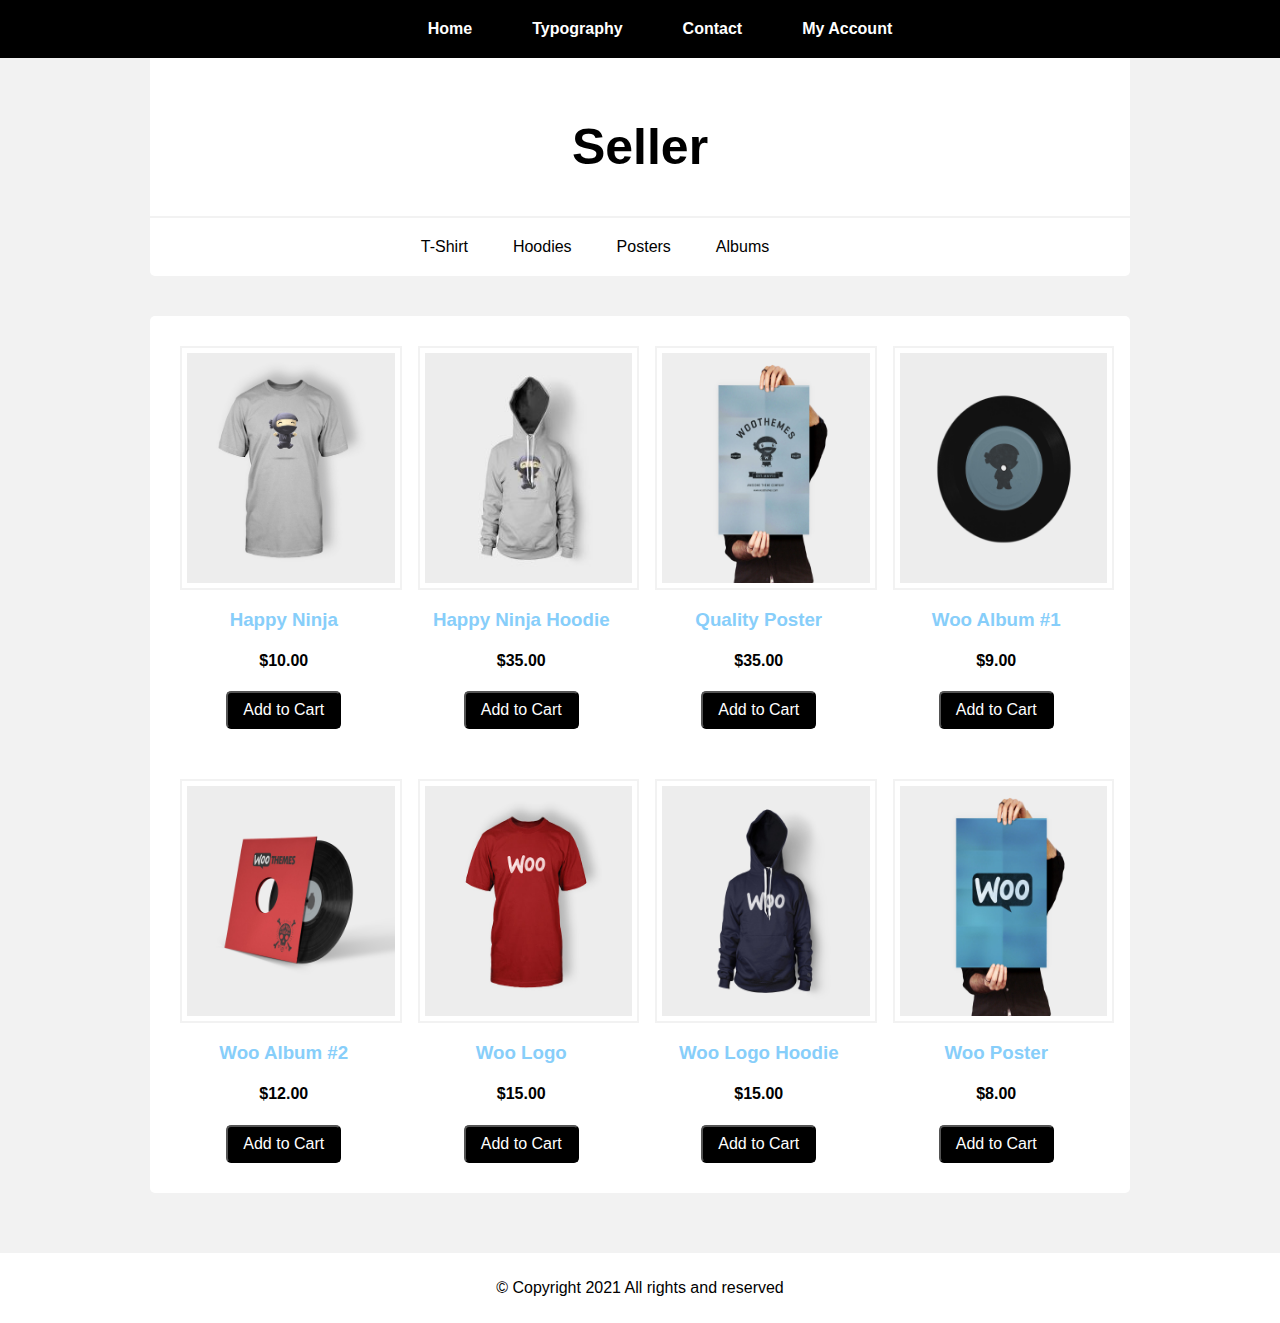
==== index.html @ fc5a5e7e "footer added" ====
<!DOCTYPE html>
<html lang="en">

<head>
    <meta charset="UTF-8">
    <meta http-equiv="X-UA-Compatible" content="IE=edge">
    <meta name="viewport" content="width=device-width, initial-scale=1.0">
    <!-- Font Awesome Icons-------- -->
    <link rel="stylesheet" href="https://use.fontawesome.com/releases/v5.15.4/css/all.css"
        integrity="sha384-DyZ88mC6Up2uqS4h/KRgHuoeGwBcD4Ng9SiP4dIRy0EXTlnuz47vAwmeGwVChigm" crossorigin="anonymous">
    <!-- CSS Styles--------- -->
    <link rel="stylesheet" href="./Style/Style.css">

    <title>Bargain Max</title>
</head>


<body>
    <header>
        <nav>
            <ul>
                <li><a href="#">Home</a></li>
                <li><a href="#">Typography</a></li>
                <li><a href="#">Contact</a></li>
                <li><a href="#">My Account</a></li>
            </ul>
        </nav>
    </header>


    <!-- Seller Section Start here------- -->
    <section class="seller-section">
        <div>
            <h1 class="seller-h1">Seller</h1>
        </div>

        <div>
            <ul class="seller-navigation">
                <li><a href="#">T-Shirt</a></li>
                <li><a href="#">Hoodies</a></li>
                <li><a href="#">Posters</a></li>
                <li><a href="#">Albums</a></li>
                <li><a href="#">
                        <i class="fas fa-shopping-cart"></i>
                    </a></li>
            </ul>
        </div>
    </section>


    <!-- Products Section start here-------- -->
    <section class="product-section">
        <div class="products-container">


            <div class="product">
                <div class="product-img-div">
                    <img src="./images/1.png" alt="">
                </div>
                <div class="product-cart-texts">
                    <h3>Happy Ninja</h3>
                    <h4>$10.00</h4>
                    <button><i class="fas fa-shopping-cart"></i> Add to Cart </button>
                </div>
            </div>

            <div class="product">
                <div class="product-img-div">
                    <img src="./images/2.jpg" alt="">
                </div>
                <div class="product-cart-texts">
                    <h3>Happy Ninja Hoodie</h3>
                    <h4>$35.00</h4>
                    <button><i class="fas fa-shopping-cart"></i> Add to Cart </button>
                </div>
            </div>

            <div class="product">
                <div class="product-img-div">
                    <img src="./images/3.jpg" alt="">
                </div>
                <div class="product-cart-texts">
                    <h3>Quality Poster</h3>
                    <h4>$35.00</h4>
                    <button><i class="fas fa-shopping-cart"></i> Add to Cart </button>
                </div>
            </div>

            <div class="product">
                <div class="product-img-div">
                    <img src="./images/4.jpg" alt="">
                </div>
                <div class="product-cart-texts">
                    <h3>Woo Album #1</h3>
                    <h4>$9.00</h4>
                    <button><i class="fas fa-shopping-cart"></i> Add to Cart </button>
                </div>
            </div>

            <div class="product">
                <div class="product-img-div">
                    <img src="./images/5.jpg" alt="">
                </div>
                <div class="product-cart-texts">
                    <h3>Woo Album #2</h3>
                    <h4>$12.00</h4>
                    <button><i class="fas fa-shopping-cart"></i> Add to Cart </button>
                </div>
            </div>

            <div class="product">
                <div class="product-img-div">
                    <img src="./images/6.jpg" alt="">
                </div>
                <div class="product-cart-texts">
                    <h3>Woo Logo</h3>
                    <h4>$15.00</h4>
                    <button><i class="fas fa-shopping-cart"></i> Add to Cart </button>
                </div>
            </div>

            <div class="product">
                <div class="product-img-div">
                    <img src="./images/7.jpg" alt="">
                </div>
                <div class="product-cart-texts">
                    <h3>Woo Logo Hoodie</h3>
                    <h4>$15.00</h4>
                    <button><i class="fas fa-shopping-cart"></i> Add to Cart </button>
                </div>
            </div>

            <div class="product">
                <div class="product-img-div">
                    <img src="./images/8.jpg" alt="">
                </div>
                <div class="product-cart-texts">
                    <h3>Woo Poster</h3>
                    <h4>$8.00</h4>
                    <button><i class="fas fa-shopping-cart"></i> Add to Cart </button>
                </div>
            </div>
        </div>
    </section>


    <footer>
        <div class="footer-texts">
            <p>© Copyright 2021 All rights and reserved</p>
        </div>
    </footer>


</body>

</html>
---- Style/Style.css ----
html, body{
    margin: 0;
    padding: 0;
    background-color: #f2f2f2;
    font-family:Arial, Helvetica, sans-serif ;
}



/* Header Section Start here------ */
nav{
    background-color: black;
}

nav ul{
    display: flex;
    max-width: 980px;
    margin: auto;
    justify-content: center;
    align-items: center;
}

nav ul li{
    list-style: none;
}

nav ul li a{
    color: white;
    text-decoration: none;
    font-weight: 600;
    display: inline-block;
    padding: 20px 30px;
    transition: 0.3s;
}

nav ul li a:hover{
    background-color: white;
    color: black;
}






/* Seller Section Start here-------- */
.seller-section{
    background-color: white;
    max-width: 980px;
    margin: auto;
    text-align: center;
    padding-top: 20px;
    border-bottom-left-radius: 5px;
    border-bottom-right-radius: 5px;
}
.seller-h1{
    margin: 40px 0px;
    font-size: 50px;
}

.seller-navigation{
    border-top: 2px solid #f2f2f2;
    padding: 20px 0px;
    display: flex;
    justify-content: center;
    align-items: center;
}
.seller-navigation li{
list-style: none;
}

.seller-navigation li a{
    display: inline-block;
    text-decoration: none;
    margin-right: 45px;
    color: black;
}






/* Products Section Start here------ */
.product-section{
    background-color: white;
    max-width: 980px;
    margin: 40px auto 60px auto;
    border-radius: 5px;
}

.products-container{
    padding: 30px;
    display: grid;
    grid-template-columns: repeat(4, 1fr);
    grid-gap: 50px 30px;
}

.product-img-div{
    height: 230px;
    width: 100%;
    padding: 5px;
    border: 2px solid #f2f2f2;
}

.product-img-div img{
    width: 100%;
    height: 100%;
}

.product-cart-texts{
    text-align: center;
}

.product-cart-texts h3{
    color: lightskyblue;
}

.product-cart-texts button{
    padding: 8px 15px;
    cursor: pointer;
    background-color: black;
    color: white;
    font-weight: 500;
    font-size: 16px;
    border-radius: 5px;
    transition: 0.3s;
}



/* Footer section start here */

footer{
    background-color: white;
    padding: 10px;
}

.footer-texts{
    max-width: 980px;
    margin: auto;
    text-align: center;
}
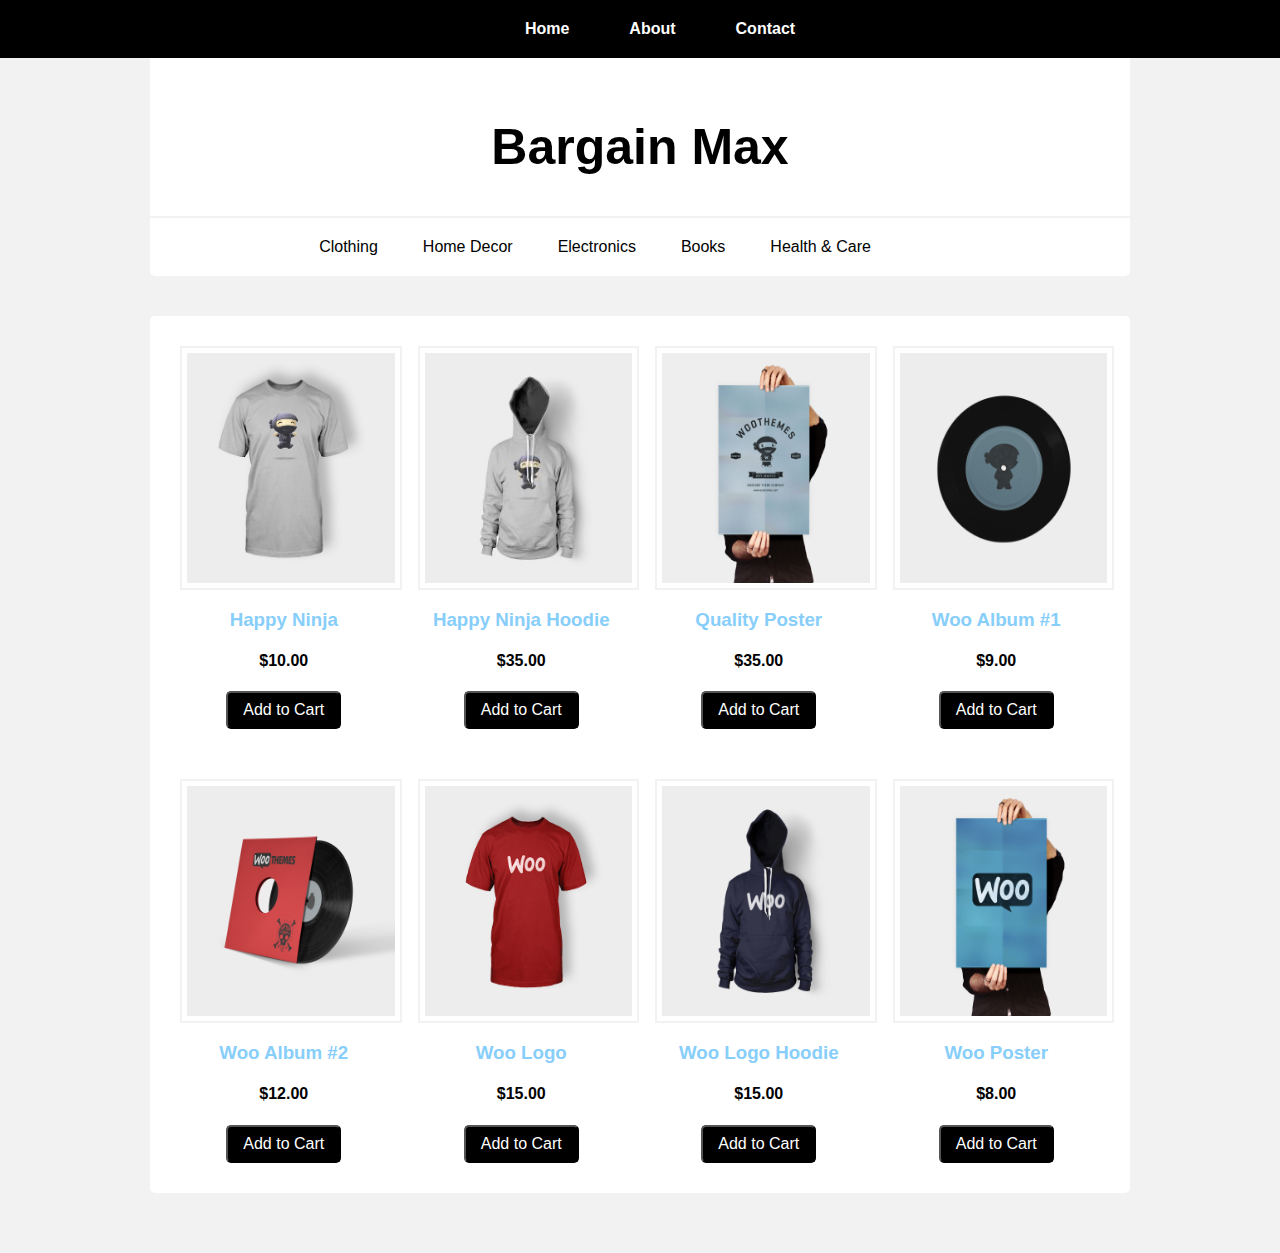
==== commit fdb0f83c: "version1" ====
--- a/index.html
+++ b/index.html
@@ -20,9 +20,8 @@
         <nav>
             <ul>
                 <li><a href="#">Home</a></li>
-                <li><a href="#">Typography</a></li>
+                <li><a href="#">About</a></li>
                 <li><a href="#">Contact</a></li>
-                <li><a href="#">My Account</a></li>
             </ul>
         </nav>
     </header>
@@ -31,15 +30,18 @@
     <!-- Seller Section Start here------- -->
     <section class="seller-section">
         <div>
-            <h1 class="seller-h1">Seller</h1>
+            <h1 class="seller-h1">
+                Bargain Max
+            </h1>
         </div>
 
         <div>
             <ul class="seller-navigation">
-                <li><a href="#">T-Shirt</a></li>
-                <li><a href="#">Hoodies</a></li>
-                <li><a href="#">Posters</a></li>
-                <li><a href="#">Albums</a></li>
+                <li><a href="#">Clothing</a></li>
+                <li><a href="#">Home Decor</a></li>
+                <li><a href="#">Electronics</a></li>
+                <li><a href="#">Books</a></li>
+                <li><a href="#">Health & Care</a></li>
                 <li><a href="#">
                         <i class="fas fa-shopping-cart"></i>
                     </a></li>
@@ -144,11 +146,7 @@
     </section>
 
 
-    <footer>
-        <div class="footer-texts">
-            <p>© Copyright 2021 All rights and reserved</p>
-        </div>
-    </footer>
+
 
 
 </body>
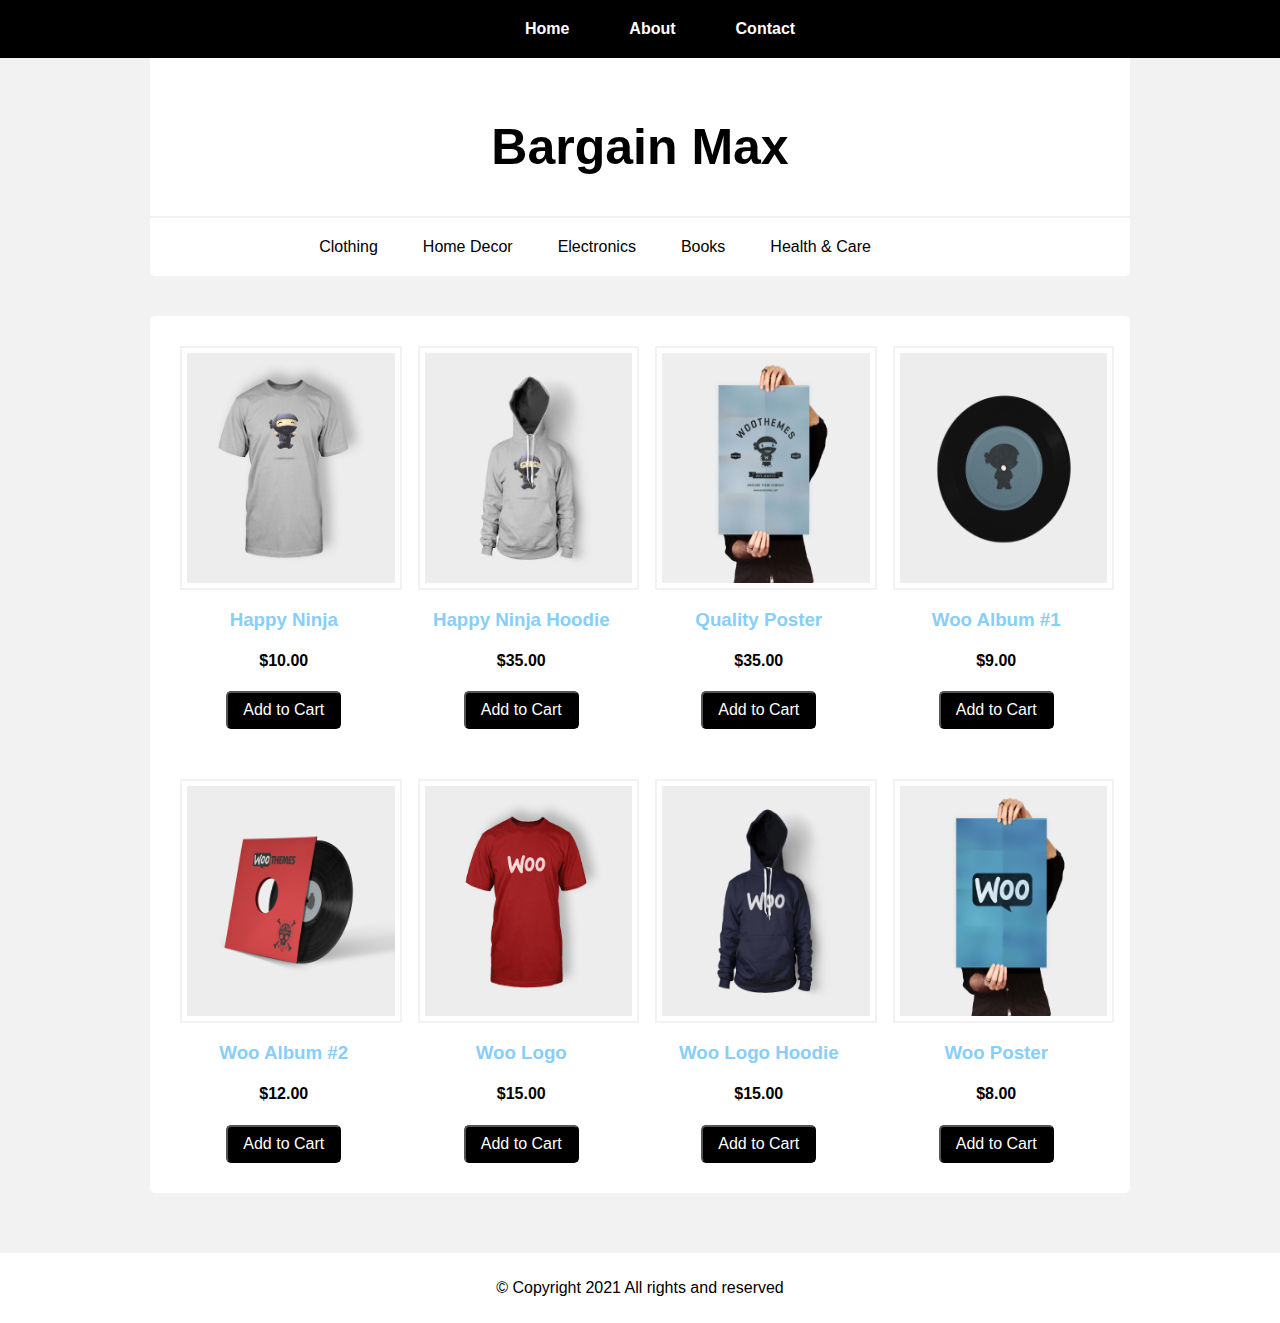
==== commit b8980b53: "Merge branch 'main' of github.com-work:silverindigo/BargainMax into version1" ====
--- a/index.html
+++ b/index.html
@@ -146,7 +146,11 @@
     </section>
 
 
-
+    <footer>
+        <div class="footer-texts">
+            <p>© Copyright 2021 All rights and reserved</p>
+        </div>
+    </footer>
 
 
 </body>
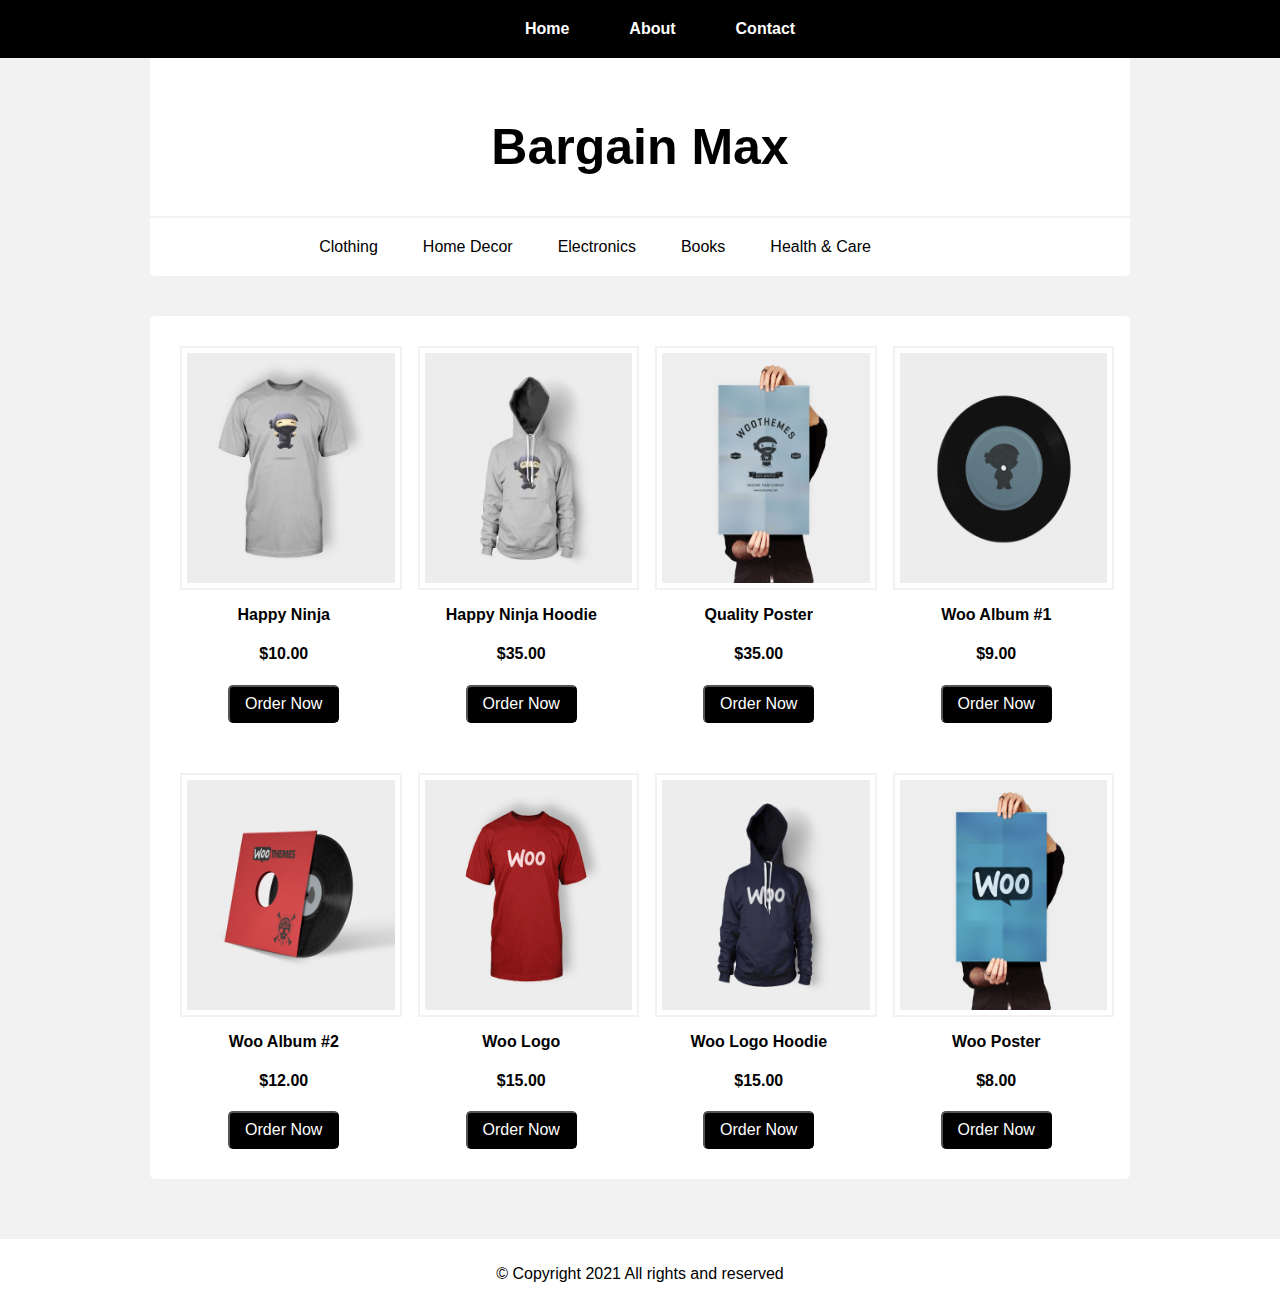
==== commit ced72702: "Changes" ====
--- a/index.html
+++ b/index.html
@@ -19,9 +19,9 @@
     <header>
         <nav>
             <ul>
-                <li><a href="#">Home</a></li>
-                <li><a href="#">About</a></li>
-                <li><a href="#">Contact</a></li>
+                <li><a href="index.html">Home</a></li>
+                <li><a href="about.html">About</a></li>
+                <li><a href="contact.html">Contact</a></li>
             </ul>
         </nav>
     </header>
@@ -51,8 +51,8 @@
 
 
     <!-- Products Section start here-------- -->
-    <section class="product-section">
-        <div class="products-container">
+    <section class="main-section">
+        <div class="main-container products-container">
 
 
             <div class="product">
@@ -62,7 +62,7 @@
                 <div class="product-cart-texts">
                     <h3>Happy Ninja</h3>
                     <h4>$10.00</h4>
-                    <button><i class="fas fa-shopping-cart"></i> Add to Cart </button>
+                    <button><i class="fas fa-shopping-cart"></i> Order Now </button>
                 </div>
             </div>
 
@@ -73,7 +73,7 @@
                 <div class="product-cart-texts">
                     <h3>Happy Ninja Hoodie</h3>
                     <h4>$35.00</h4>
-                    <button><i class="fas fa-shopping-cart"></i> Add to Cart </button>
+                    <button><i class="fas fa-shopping-cart"></i> Order Now </button>
                 </div>
             </div>
 
@@ -84,7 +84,7 @@
                 <div class="product-cart-texts">
                     <h3>Quality Poster</h3>
                     <h4>$35.00</h4>
-                    <button><i class="fas fa-shopping-cart"></i> Add to Cart </button>
+                    <button><i class="fas fa-shopping-cart"></i> Order Now </button>
                 </div>
             </div>
 
@@ -95,7 +95,7 @@
                 <div class="product-cart-texts">
                     <h3>Woo Album #1</h3>
                     <h4>$9.00</h4>
-                    <button><i class="fas fa-shopping-cart"></i> Add to Cart </button>
+                    <button><i class="fas fa-shopping-cart"></i> Order Now </button>
                 </div>
             </div>
 
@@ -106,7 +106,7 @@
                 <div class="product-cart-texts">
                     <h3>Woo Album #2</h3>
                     <h4>$12.00</h4>
-                    <button><i class="fas fa-shopping-cart"></i> Add to Cart </button>
+                    <button><i class="fas fa-shopping-cart"></i> Order Now </button>
                 </div>
             </div>
 
@@ -117,7 +117,7 @@
                 <div class="product-cart-texts">
                     <h3>Woo Logo</h3>
                     <h4>$15.00</h4>
-                    <button><i class="fas fa-shopping-cart"></i> Add to Cart </button>
+                    <button><i class="fas fa-shopping-cart"></i> Order Now </button>
                 </div>
             </div>
 
@@ -128,7 +128,7 @@
                 <div class="product-cart-texts">
                     <h3>Woo Logo Hoodie</h3>
                     <h4>$15.00</h4>
-                    <button><i class="fas fa-shopping-cart"></i> Add to Cart </button>
+                    <button><i class="fas fa-shopping-cart"></i> Order Now </button>
                 </div>
             </div>
 
@@ -139,7 +139,7 @@
                 <div class="product-cart-texts">
                     <h3>Woo Poster</h3>
                     <h4>$8.00</h4>
-                    <button><i class="fas fa-shopping-cart"></i> Add to Cart </button>
+                    <button><i class="fas fa-shopping-cart"></i> Order Now </button>
                 </div>
             </div>
         </div>
--- a/Style/Style.css
+++ b/Style/Style.css
@@ -82,15 +82,18 @@
 
 
 /* Products Section Start here------ */
-.product-section{
+.main-section{
     background-color: white;
     max-width: 980px;
     margin: 40px auto 60px auto;
     border-radius: 5px;
 }
 
+.main-container{
+    padding: 30px;
+}
+
 .products-container{
-    padding: 30px;
     display: grid;
     grid-template-columns: repeat(4, 1fr);
     grid-gap: 50px 30px;
@@ -113,7 +116,8 @@
 }
 
 .product-cart-texts h3{
-    color: lightskyblue;
+    color: black;
+    font-size: 16px;
 }
 
 .product-cart-texts button{
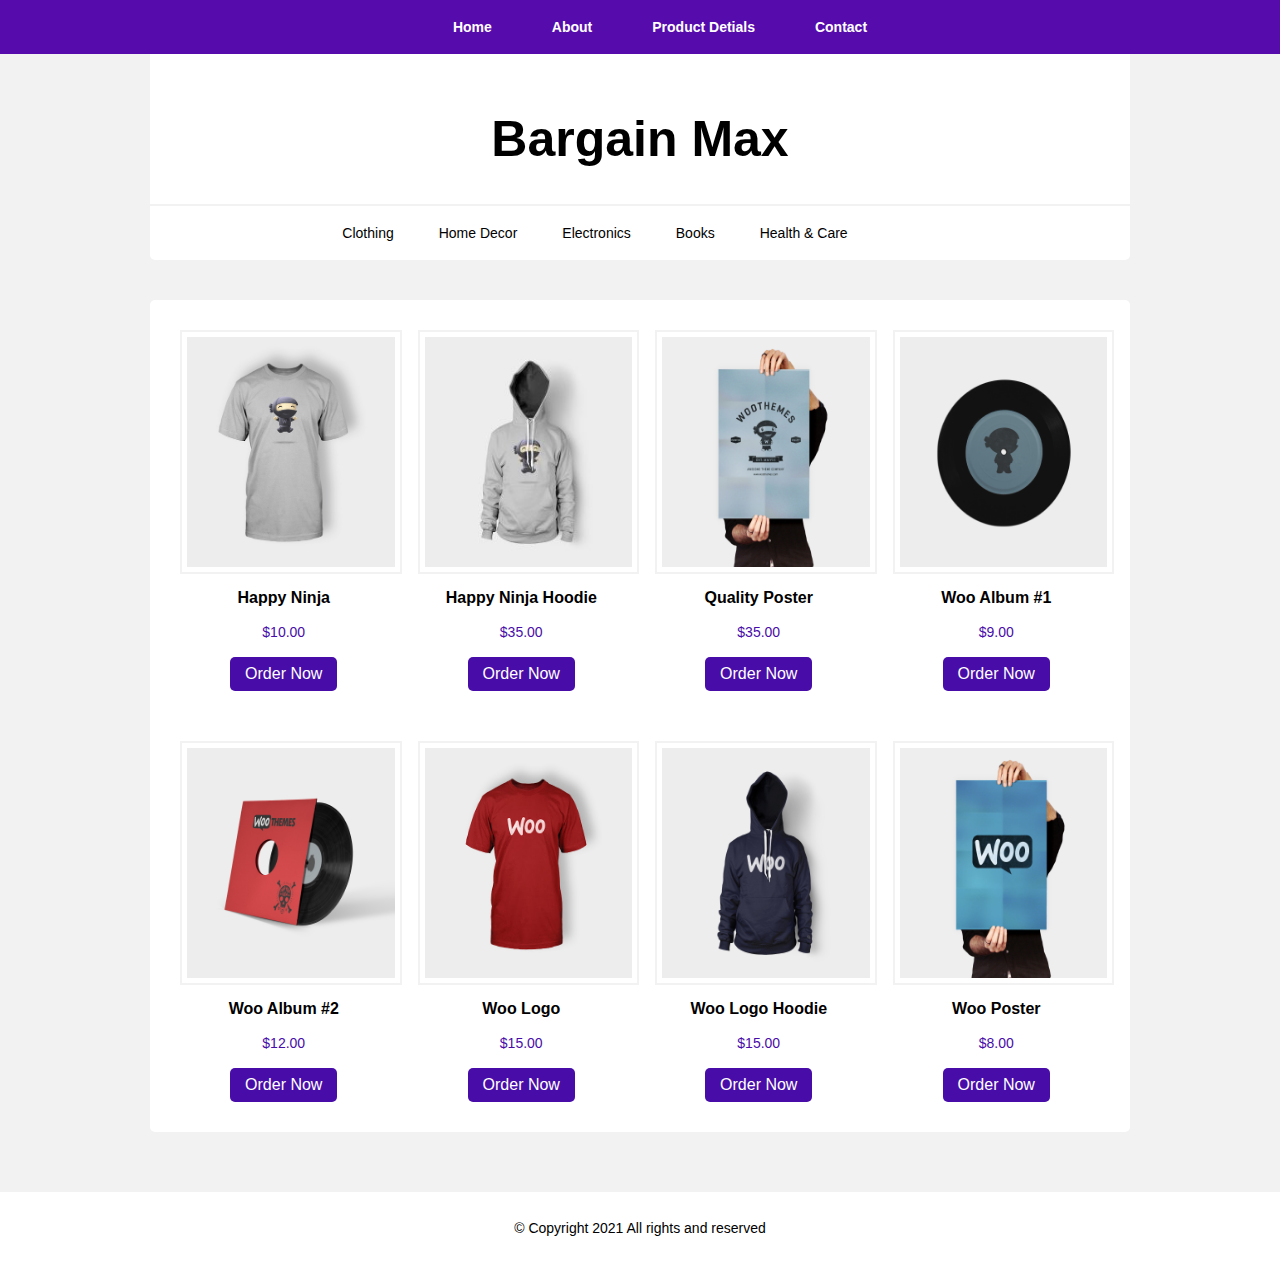
==== commit 8f982538: "pull the about.html page and added new product-details.html page" ====
--- a/index.html
+++ b/index.html
@@ -21,6 +21,7 @@
             <ul>
                 <li><a href="index.html">Home</a></li>
                 <li><a href="about.html">About</a></li>
+                <li><a href="product-details.html">Product Detials</a></li>
                 <li><a href="contact.html">Contact</a></li>
             </ul>
         </nav>
--- a/Style/Style.css
+++ b/Style/Style.css
@@ -3,13 +3,17 @@
     padding: 0;
     background-color: #f2f2f2;
     font-family:Arial, Helvetica, sans-serif ;
-}
-
-
+    font-size: 14px;
+    line-height: 1;
+}
+
+p {
+    line-height: 1.8;
+}
 
 /* Header Section Start here------ */
 nav{
-    background-color: black;
+    background-color: #560BAD;
 }
 
 nav ul{
@@ -35,7 +39,7 @@
 
 nav ul li a:hover{
     background-color: white;
-    color: black;
+    color: #480CA8;
 }
 
 
@@ -76,6 +80,11 @@
     color: black;
 }
 
+.seller-navigation li a:hover,
+.seller-navigation li a:active {
+    color:#480CA8
+}
+
 
 
 
@@ -120,21 +129,77 @@
     font-size: 16px;
 }
 
+.product-cart-texts h4{
+    color: #480CA8;
+    font-weight: normal;
+}
+
 .product-cart-texts button{
     padding: 8px 15px;
     cursor: pointer;
-    background-color: black;
+    background-color: #480CA8;
     color: white;
     font-weight: 500;
     font-size: 16px;
     border-radius: 5px;
     transition: 0.3s;
-}
+    border: none;
+}
+
+
+
+
+
+/* Product Details Section start here */
+.product-details-container{
+    padding: 20px;
+    display: grid;
+    grid-template-columns: repeat(3, 1fr);
+    grid-gap: 40px;
+}
+
+.details-img-div img{
+    width: 100%;
+    height: 100%;
+}
+
+.details-texts{
+  grid-column: span 2;
+}
+.details-texts button{
+        padding: 8px 15px;
+    cursor: pointer;
+    background-color: #480CA8;
+    color: white;
+    font-weight: 500;
+    font-size: 16px;
+    border-radius: 5px;
+    transition: 0.3s;
+    border: none;
+}
+
+.details-texts h1{
+    font-size: 35px;
+    color:rgb(71, 71, 71);
+}
+
+.details-texts h3{
+    font-size: 23px;
+}
+.details-texts p{
+font-size: 16px;
+}
+
+.details-tags{
+    color: #480CA8;
+}
+
+
+
 
 
 
 /* Footer section start here */
-
 footer{
     background-color: white;
     padding: 10px;
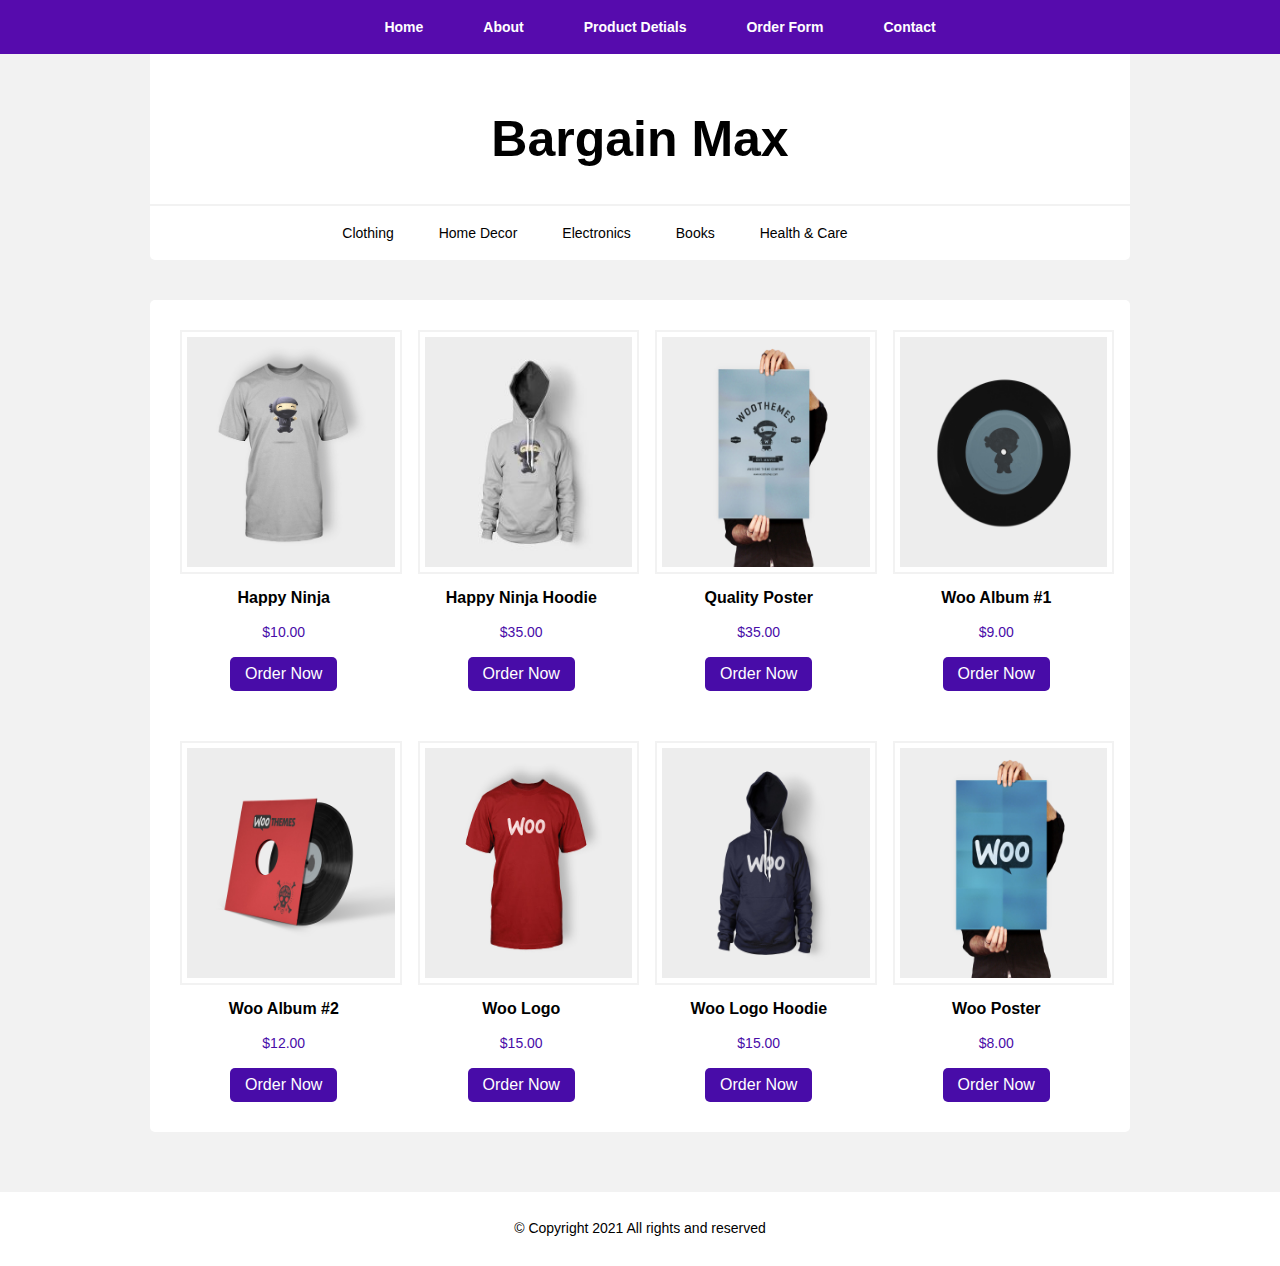
==== commit 9e28794b: "order-form created but do no completed" ====
--- a/index.html
+++ b/index.html
@@ -22,6 +22,7 @@
                 <li><a href="index.html">Home</a></li>
                 <li><a href="about.html">About</a></li>
                 <li><a href="product-details.html">Product Detials</a></li>
+                <li><a href="order-form.html">Order Form</a></li>
                 <li><a href="contact.html">Contact</a></li>
             </ul>
         </nav>
--- a/Style/Style.css
+++ b/Style/Style.css
@@ -199,6 +199,32 @@
 
 
 
+/* Order for Section start here */
+.order-form-div{
+    text-align: center;
+    padding: 10px;
+}
+.order-form-div h1{
+    font-size: 30px;
+    color: rgb(71, 71, 71);
+}
+
+.order-form{
+    margin: 20px 0px;
+    display: grid;
+    grid-template-columns: repeat(2, 1fr);
+    
+}
+
+
+
+
+
+
+
+
+
+
 /* Footer section start here */
 footer{
     background-color: white;
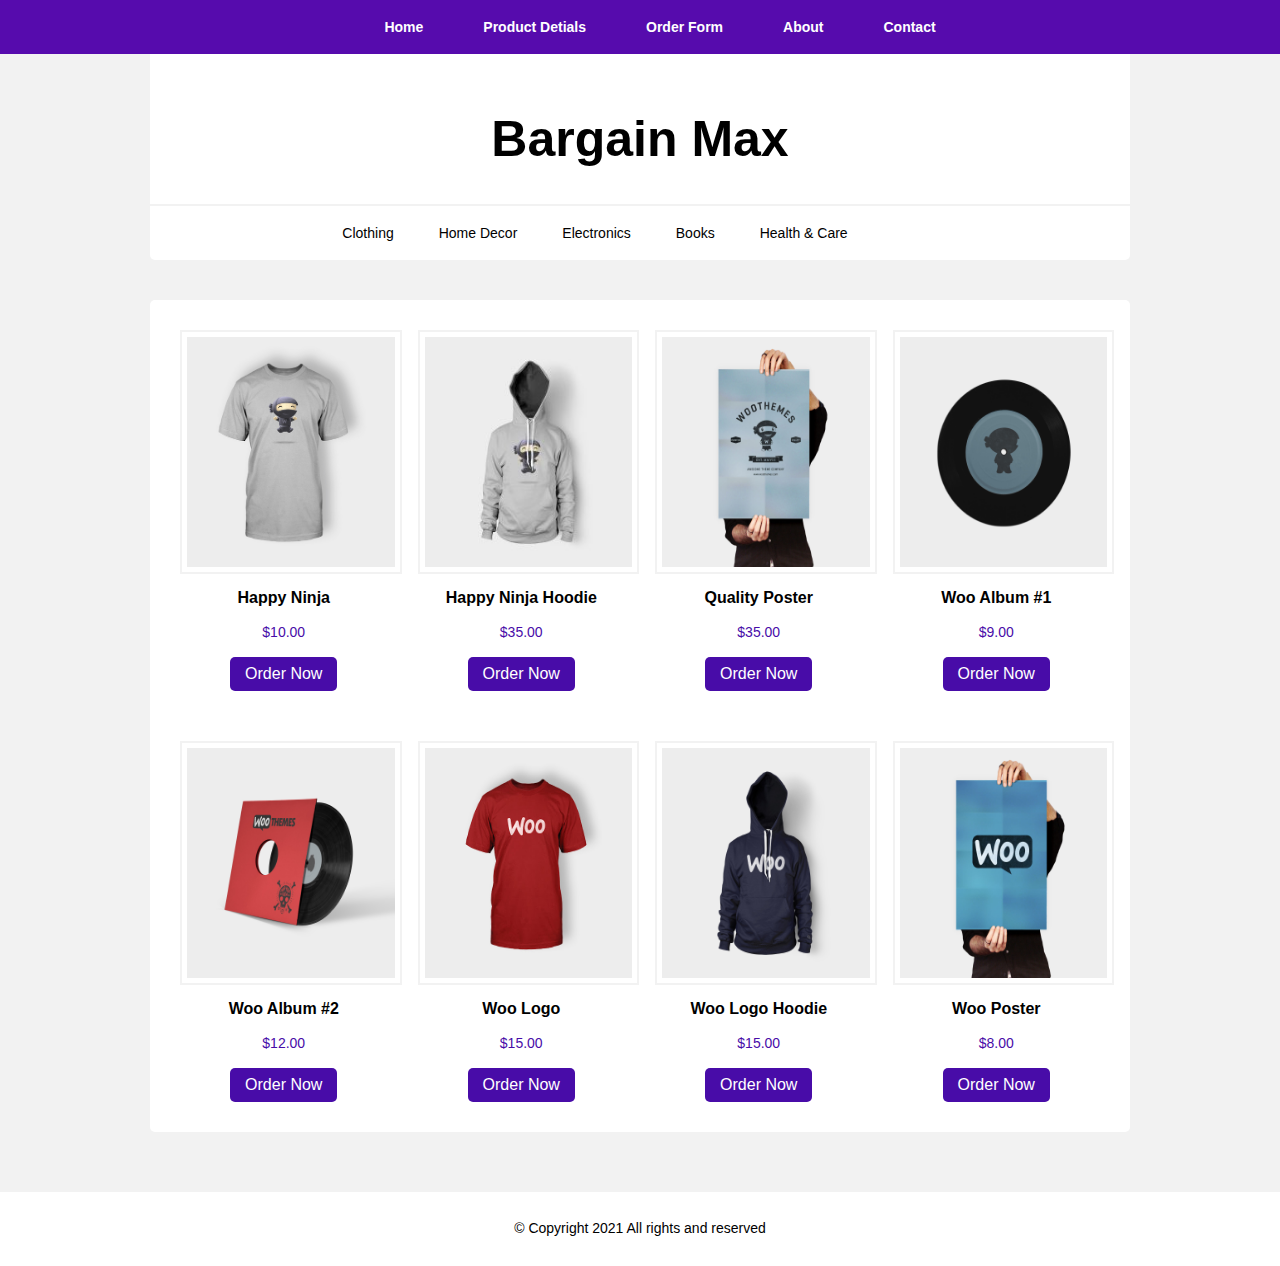
==== commit 29e5f384: "Order form complete and contact.html page added" ====
--- a/index.html
+++ b/index.html
@@ -20,9 +20,9 @@
         <nav>
             <ul>
                 <li><a href="index.html">Home</a></li>
-                <li><a href="about.html">About</a></li>
                 <li><a href="product-details.html">Product Detials</a></li>
                 <li><a href="order-form.html">Order Form</a></li>
+                <li><a href="about.html">About</a></li>
                 <li><a href="contact.html">Contact</a></li>
             </ul>
         </nav>
--- a/Style/Style.css
+++ b/Style/Style.css
@@ -197,29 +197,58 @@
 
 
 
-
-
-/* Order for Section start here */
+/* Order form Section start here */
 .order-form-div{
     text-align: center;
-    padding: 10px;
+    padding: 40px;
 }
 .order-form-div h1{
+        margin-bottom: 30px;
     font-size: 30px;
     color: rgb(71, 71, 71);
 }
 
-.order-form{
-    margin: 20px 0px;
+.inputs-row{
     display: grid;
     grid-template-columns: repeat(2, 1fr);
-    
-}
-
-
-
-
-
+    grid-gap: 0px 60px;
+    align-items: center;
+    font-size: 18px;
+}
+
+.input-feilds{
+display: grid;
+grid-template-columns: repeat(2, 1fr);
+}
+.input-feilds p{
+    text-align: left;
+}
+
+.input-feilds span{
+    display: flex;
+    align-items: center;
+}
+
+.input-feilds input, select{
+    padding: 8px;
+    font-size: 18px;
+    outline: none;
+    margin-left: 8px;
+}
+
+.input-feilds button{
+    padding: 10px ;
+    cursor: pointer;
+    background-color: #480CA8;
+    color: white;
+    font-weight: 500;
+    font-size: 18px;
+    border-radius: 5px;
+    transition: 0.3s;
+    border: none;
+    margin-left: 10px;
+    margin-top: 25px;
+}
 
 
 
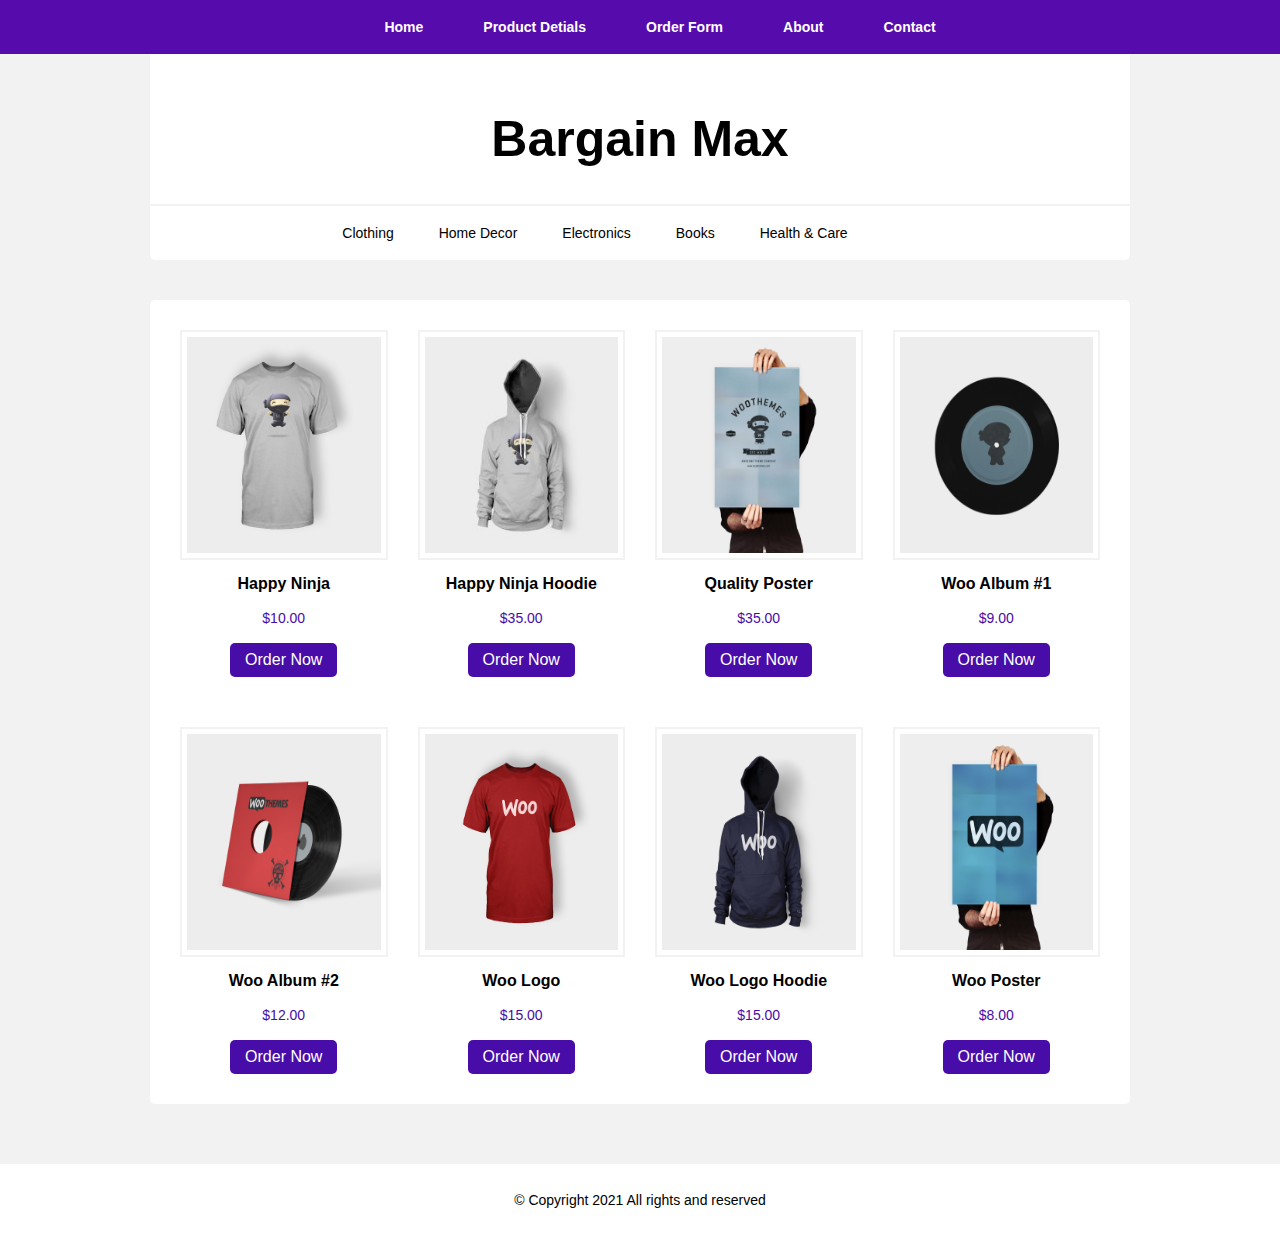
==== commit 06ca608a: "some texts and styles changed" ====
--- a/index.html
+++ b/index.html
@@ -29,7 +29,7 @@
     </header>
 
 
-    <!-- Seller Section Start here------- -->
+    <!-- Seller Section Start here--------->
     <section class="seller-section">
         <div>
             <h1 class="seller-h1">
--- a/Style/Style.css
+++ b/Style/Style.css
@@ -5,7 +5,13 @@
     font-family:Arial, Helvetica, sans-serif ;
     font-size: 14px;
     line-height: 1;
-}
+      box-sizing: border-box;
+}
+*, *:before, *:after {
+  box-sizing: inherit;
+}
+
+
 
 p {
     line-height: 1.8;
@@ -197,58 +203,52 @@
 
 
 
-/* Order form Section start here */
-.order-form-div{
-    text-align: center;
-    padding: 40px;
-}
-.order-form-div h1{
+
+/* //--------------------------------------- */
+.form-div{
+padding: 25px;
+text-align: center;
+}
+
+.form-div h1{
         margin-bottom: 30px;
     font-size: 30px;
     color: rgb(71, 71, 71);
 }
 
-.inputs-row{
-    display: grid;
-    grid-template-columns: repeat(2, 1fr);
-    grid-gap: 0px 60px;
-    align-items: center;
+table{
+    text-align: left;
+font-size: 18px;
+    width: 100%;
+      table-layout: fixed;
+      border-spacing: 0px 18px;
+}
+
+
+
+table  button{
+    width: 100%;
+    padding: 10px 7px ;
+    cursor: pointer;
+    background-color: #480CA8;
+    color: white;
+    font-weight: 500;
     font-size: 18px;
-}
-
-.input-feilds{
-display: grid;
-grid-template-columns: repeat(2, 1fr);
-}
-.input-feilds p{
-    text-align: left;
-}
-
-.input-feilds span{
-    display: flex;
-    align-items: center;
-}
-
-.input-feilds input, select{
-    padding: 8px;
+    border-radius: 5px;
+    transition: 0.3s;
+    border: none;
+    margin-top: 30px;
+}
+
+table input, select, textarea{
+    width: 100%;
+padding: 8px;
     font-size: 18px;
     outline: none;
-    margin-left: 8px;
-}
-
-.input-feilds button{
-    padding: 10px ;
-    cursor: pointer;
-    background-color: #480CA8;
-    color: white;
-    font-weight: 500;
-    font-size: 18px;
-    border-radius: 5px;
-    transition: 0.3s;
-    border: none;
-    margin-left: 10px;
-    margin-top: 25px;
-}
+    
+}
+
+
 
 
 
@@ -265,3 +265,12 @@
     margin: auto;
     text-align: center;
 }
+
+
+
+
+
+
+
+
+
